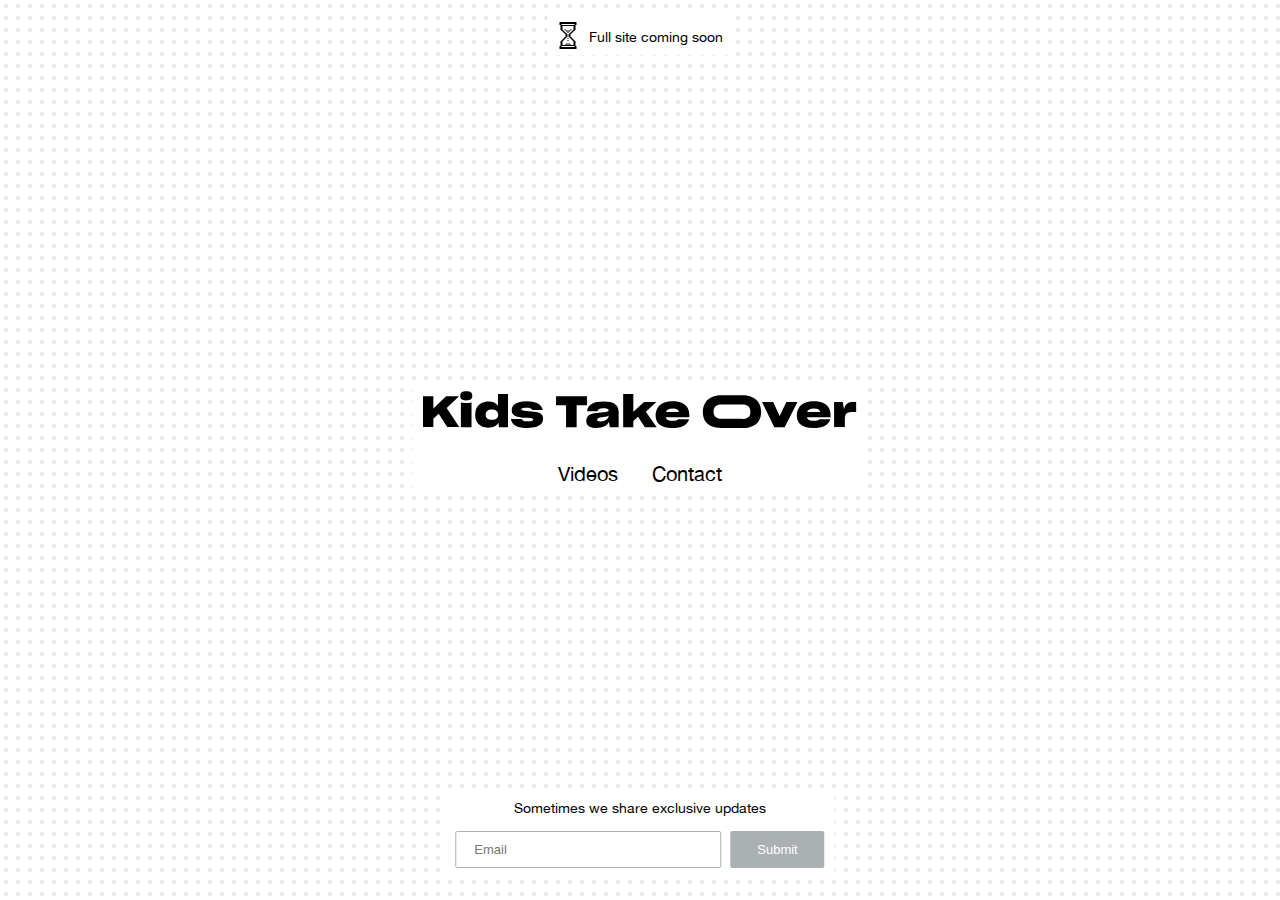
==== index.html @ 6c6bf477 "Top Part" ====
<!DOCTYPE html>
<html>
<head>

	<meta charset="utf-8">
	<meta http-equiv="X-UA-Compatible" content="IE=edge">

	<title>Kids Take Over</title>

	<link rel="stylesheet" type="text/css" href="css/main.css">
	<script src="https://ajax.googleapis.com/ajax/libs/jquery/1.12.4/jquery.min.js"></script>
	<script src="js/main.js"></script>
	
</head>

<body>


<div class="topElementOuter">
	<div class="topElementInner">
		<img src="ae/loading.gif">
		Full site coming soon
	</div>
</div>


<div class="middleElementOuter">
	<div class="middleElementInner">
		<img src="img/ktoLogo.svg">
		<div class="heroSpacer"></div>
		
		<!-- 
		<a href="https://www.shopify.com/">
		</span>Shop
		</a>


		<div class="linkSpacer"></div>
		-->

		<a href="https://www.youtube.com/c/kidstakeover">
		Videos
		</a>

		<div class="linkSpacer"></div>

		<a href="https://gmail.com/">
		</span>Contact
		</a>
	</div>
</div>




<!-- Begin Mailchimp Signup Form -->
<link href="//cdn-images.mailchimp.com/embedcode/horizontal-slim-10_7.css" rel="stylesheet" type="text/css">
<style type="text/css">
	#mc_embed_signup{clear:left; width:100%;}
	/* Add your own Mailchimp form style overrides in your site stylesheet or in this style block.
	   We recommend moving this block and the preceding CSS link to the HEAD of your HTML file. */
</style>

<div class="bottomElementOuter">
	<div class="bottomElementInner">
		<div id="mc_embed_signupX">
		<form action="https://gmail.us7.list-manage.com/subscribe/post?u=64da84754fb970bdb836d7d43&amp;id=0f52aafd10" method="post" id="mc-embedded-subscribe-form" name="mc-embedded-subscribe-form" class="validate" target="_blank" novalidate>
		    <div id="mc_embed_signup_scroll">
			<label for="mce-EMAIL" id="over">Sometimes we share exclusive updates</label>
			<br><div class="footerSpacer"></div>
			<input class="footerInput" type="email" value="" name="EMAIL" class="email" id="mce-EMAIL" placeholder="Email" required>
		    <!-- real people should not fill this in and expect good things - do not remove this or risk form bot signups-->
		    <div style="position: absolute; left: -5000px;" aria-hidden="true"><input type="text" name="b_64da84754fb970bdb836d7d43_0f52aafd10" tabindex="-1" value=""></div>
		    <div class="footerInlineSpacer"></div>
		    <input type="submit" value="Submit" name="subscribe" id="mc-embedded-subscribeX" class="button footerButton"></div>
		    </div>
		</form>
		</div>
	</div>
</div>

<!--End mc_embed_signup-->




<script src="https://unpkg.com/aos@next/dist/aos.js"></script>
  <script>
    AOS.init();
</script>



</body>
</html>
---- css/main.css ----
/*          SECTION ----- Fonts          */

@font-face {
    font-family: 'Helvetica Neue';
    src: url('../font/HelveticaNeue.woff2') format('woff2'),
        url('../font/HelveticaNeue.woff') format('woff');
    font-weight: normal;
    font-style: normal;
}

/*          SECTION ----- HTML Elements          */

body{
    margin: 0;
    padding: 0;
    color: black;
    font-family: 'cursive'; /* As a test */
    overflow: none;
    background-image: url("../img/dot-tile.png");
    background-repeat: repeat;
}



/*          SECTION ----- Custom: Top Section          */

.topElementOuter{
    display: table-cell;
    vertical-align: middle;
}

.topElementInner{
    background-color: white;
    padding: 0px 10px 10px 5px;

    position: absolute;
    margin-top: 0px;
    top: 10px;
    left: 50%;
    transform: translateX(-50%);

    color: black; /* THIS IS THE TEXT COLOR */
    text-align: center;
    text-decoration: none;
    font-family: 'Helvetica Neue';
    font-size: 14px;

    text-rendering: optimizeLegibility !important;
    -webkit-font-smoothing: antialiased !important;
}

.topElementInner img{
    width: 32px;
    transform: translateY(10px);
}


/*          SECTION ----- Custom: Middle Section          */

.middleElementOuter{
    display: table-cell;
    vertical-align: middle;
}

.middleElementInner{
    background-color: white;
    padding: 10px;
    position: absolute;
    top: 50%;
    left: 50%;
    transform: translate(-50%, -60%);

    color: black; /* THIS IS THE TEXT COLOR */
    text-align: center;
    text-decoration: none;
    font-family: 'Helvetica Neue';
    font-size: 20px;

    text-rendering: optimizeLegibility !important;
    -webkit-font-smoothing: antialiased !important;

}

.middleElementInner img{
    width: 434px;
}

.heroSpacer{
    height: 29px;
}

.linkSpacer{
    width: 22px;
    display: inline-block;
}

.icon16size{
    font-size: 16px;
}

.middleElementInner a{
    text-decoration: none;
    color: black;
}

.middleElementInner a:hover{
    color: #4E5558;
}

/*          SECTION ----- Custom: Bottom          */

.bottomElementOuter{
    display: table-cell;
    vertical-align: middle;
}

.bottomElementInner{
    background-color: white;
    padding: 10px;

    position: absolute;
    bottom: 22px;
    left: 50%;
    transform: translate(-50%, 0px);

    color: black; /* THIS IS THE TEXT COLOR */
    text-align: center;
    text-decoration: none;
    font-family: 'Helvetica Neue';
    font-size: 14px;

    text-rendering: optimizeLegibility !important;
    -webkit-font-smoothing: antialiased !important;
}

.bottomElementInner .label{
    color: blue; /* THIS IS THE TEXT COLOR */
    text-align: center;
    text-decoration: none;
    font-family: 'Helvetica Neue';
    font-size: 140px;

    text-rendering: optimizeLegibility !important;
    -webkit-font-smoothing: antialiased !important;
}

.footerSpacer{
    height: 0px;
}

.footerInlineSpacer{
    display: inline-block;
    width: 1px;
}

.footerInput{
    font-size: 13px;
    background-color: white;
    border: none;
    padding: 10px 70px 10px 18px;
    border-radius: 2px;
    border: 1px solid #ABB0B2;

    margin-top: 15px;
}


.footerButton{
    font-size: 13px;
    color: white;
    background-color: #ABB0B2;
    border: none;
    padding: 11px 27px;
    border-radius: 2px;

    cursor: pointer;

    margin-top: 15px;
}


#over{
    color: black; /* THIS IS THE TEXT COLOR */
    text-align: center;
    text-decoration: none;
    font-family: 'Helvetica Neue';
    font-size: 14px;
    font-weight: normal;

    text-rendering: optimizeLegibility !important;
    -webkit-font-smoothing: antialiased !important;

    padding-bottom: 0px;

}
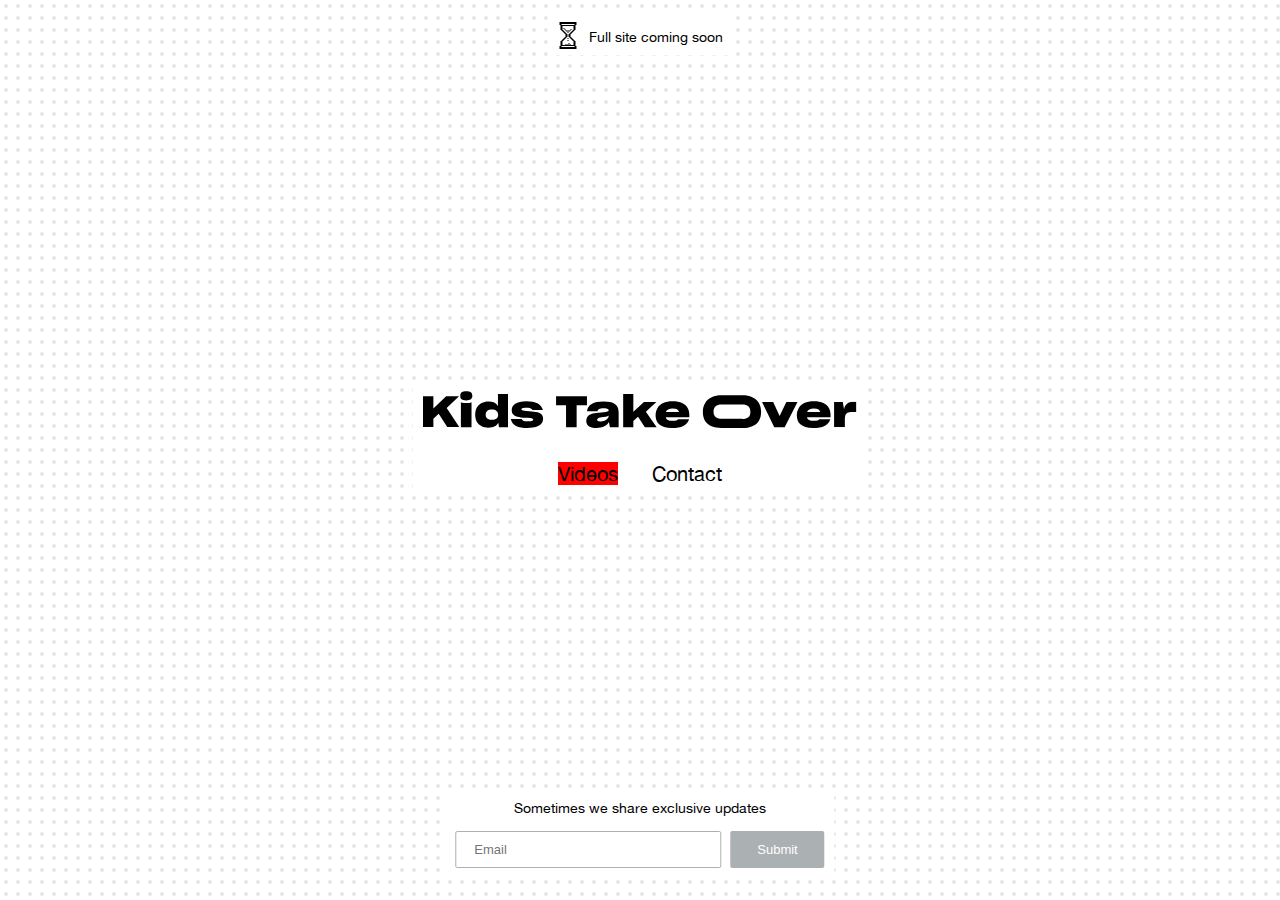
==== commit bbc7fae1: "htaccess" ====
--- a/index.html
+++ b/index.html
@@ -39,7 +39,7 @@
 		-->
 
 		<a href="https://www.youtube.com/c/kidstakeover">
-		Videos
+		<span style="background-color: red;">Videos</span>
 		</a>
 
 		<div class="linkSpacer"></div>
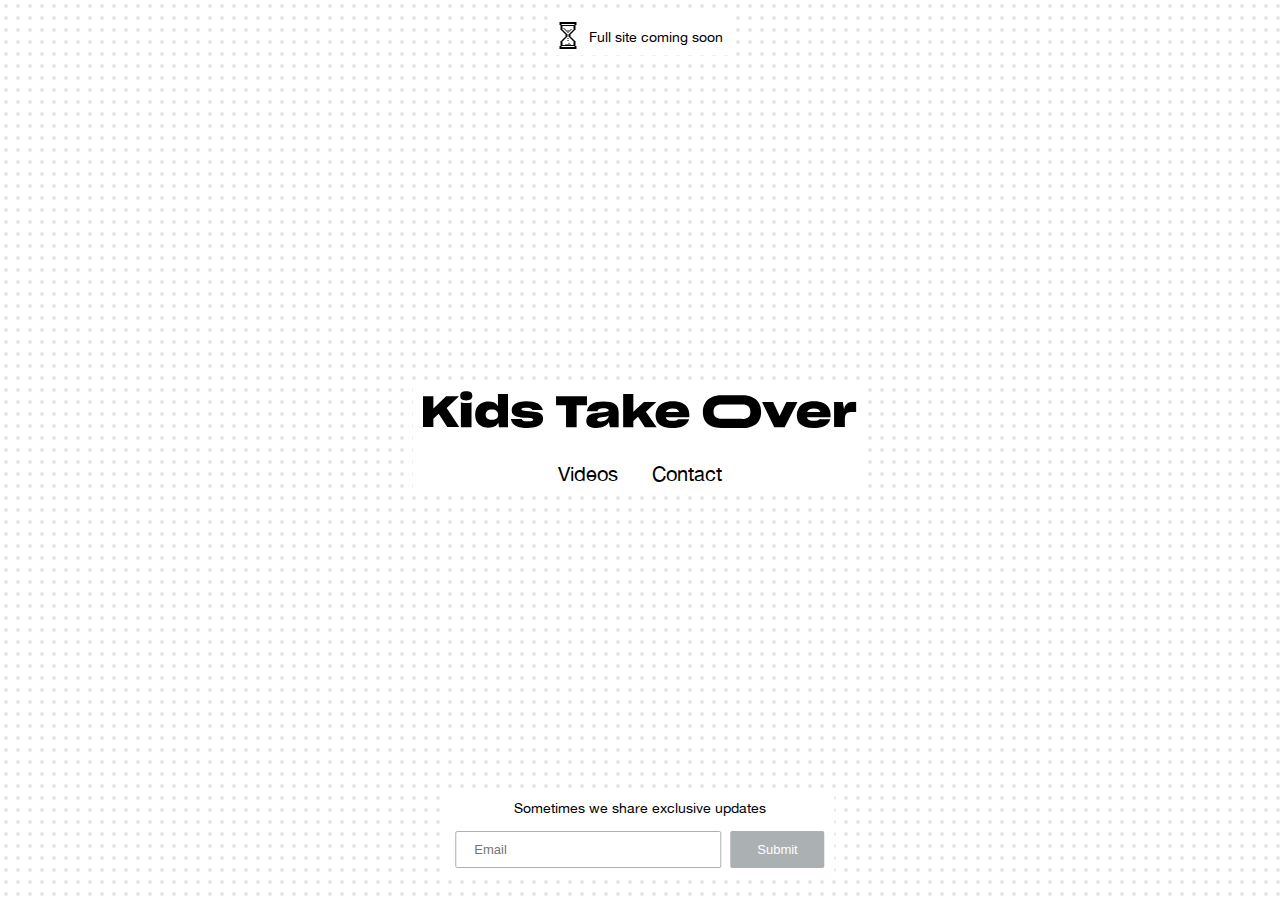
==== commit 14ea874d: "shop page" ====
--- a/index.html
+++ b/index.html
@@ -39,7 +39,7 @@
 		-->
 
 		<a href="https://www.youtube.com/c/kidstakeover">
-		<span style="background-color: red;">Videos</span>
+		Videos
 		</a>
 
 		<div class="linkSpacer"></div>
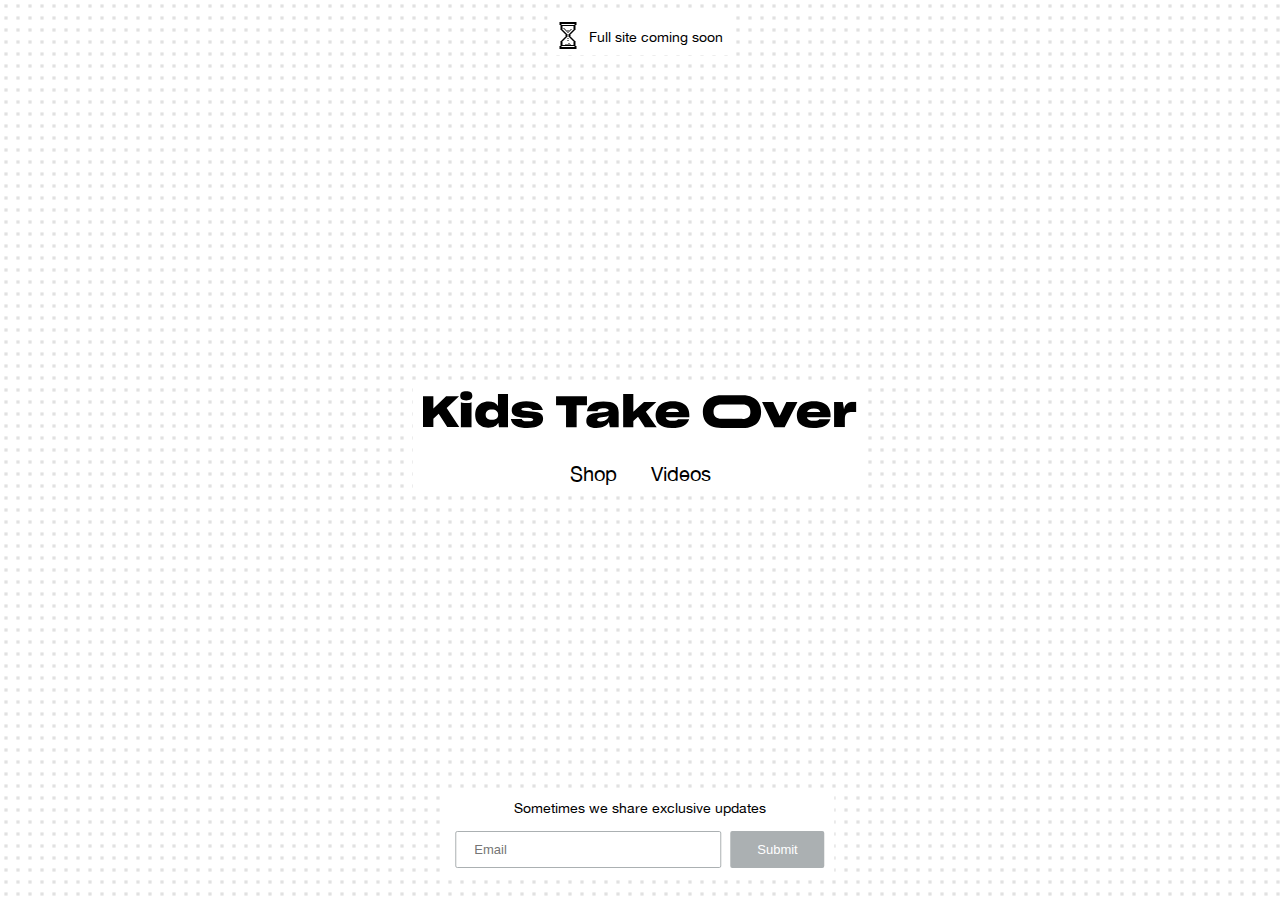
==== commit 14e48942: "shop button" ====
--- a/index.html
+++ b/index.html
@@ -38,15 +38,23 @@
 		<div class="linkSpacer"></div>
 		-->
 
+		<a href="" class="unclickable">
+		Shop
+		</a>
+
+		<div class="linkSpacer"></div>
+
 		<a href="https://www.youtube.com/c/kidstakeover">
 		Videos
 		</a>
 
+		<!-- 
 		<div class="linkSpacer"></div>
 
 		<a href="https://gmail.com/">
 		</span>Contact
 		</a>
+		-->
 	</div>
 </div>
 
--- a/css/main.css
+++ b/css/main.css
@@ -194,4 +194,8 @@
 
 }
 
-
+.unclickable{
+    cursor: progress;
+}
+
+
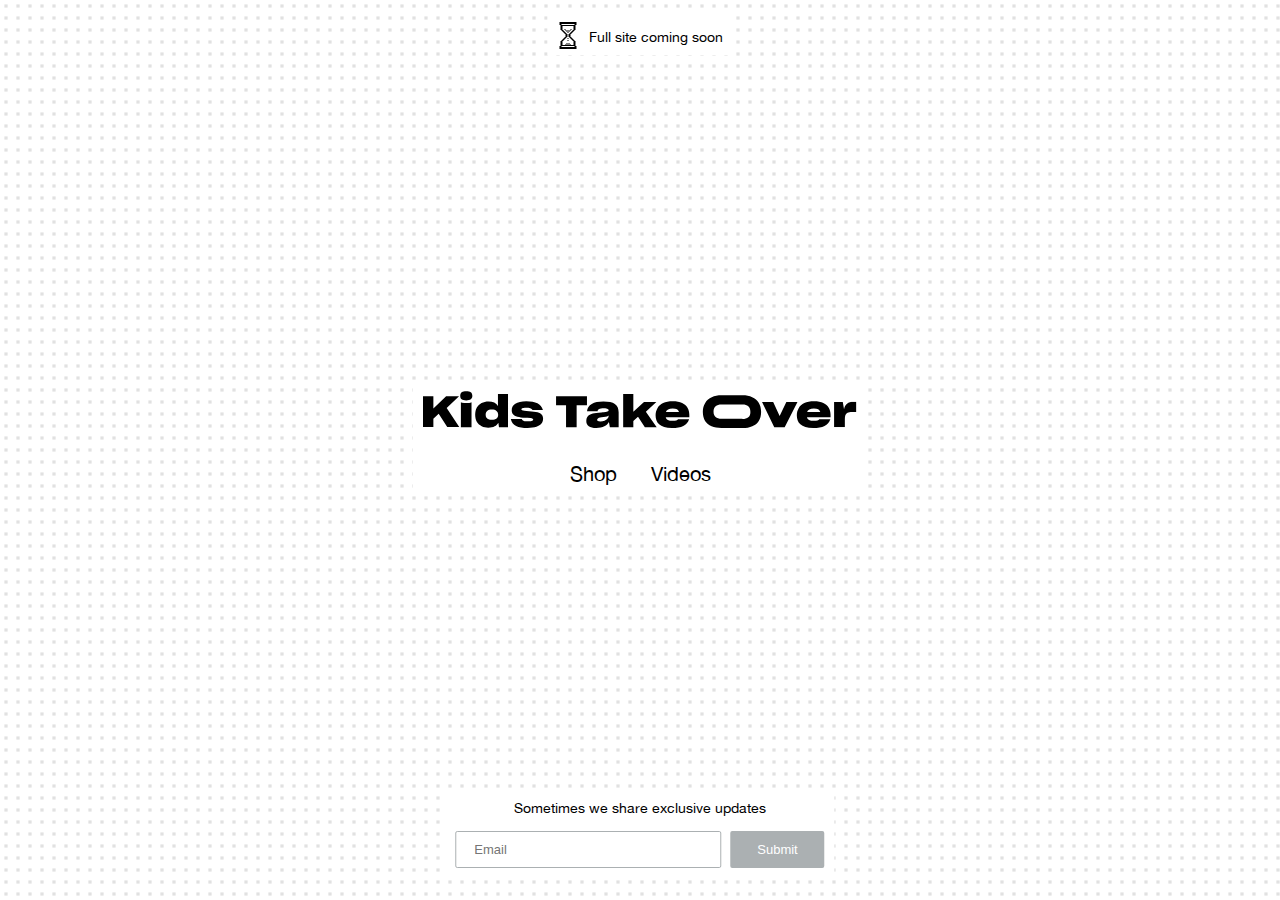
==== commit 661f629c: "available to shop" ====
--- a/index.html
+++ b/index.html
@@ -38,7 +38,7 @@
 		<div class="linkSpacer"></div>
 		-->
 
-		<a href="" class="unclickable">
+		<a href="https://kids-take-over.myshopify.com/">
 		Shop
 		</a>
 
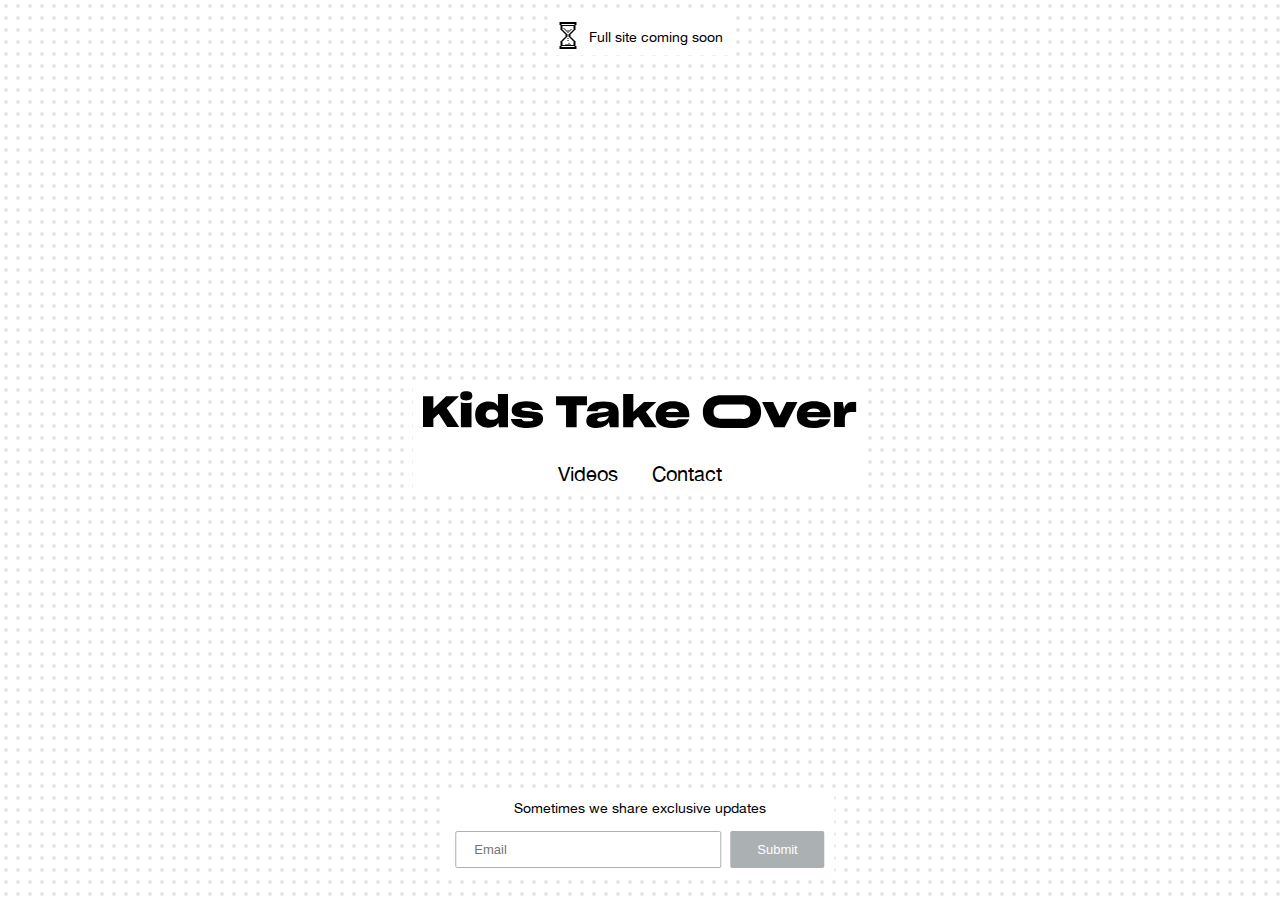
==== commit 6bdb4770: "remove shop" ====
--- a/index.html
+++ b/index.html
@@ -36,25 +36,26 @@
 
 
 		<div class="linkSpacer"></div>
-		-->
+		
 
 		<a href="https://kids-take-over.myshopify.com/">
 		Shop
 		</a>
 
 		<div class="linkSpacer"></div>
+		-->
 
 		<a href="https://www.youtube.com/c/kidstakeover">
 		Videos
 		</a>
 
-		<!-- 
+		 
 		<div class="linkSpacer"></div>
 
 		<a href="https://gmail.com/">
 		</span>Contact
 		</a>
-		-->
+		
 	</div>
 </div>
 
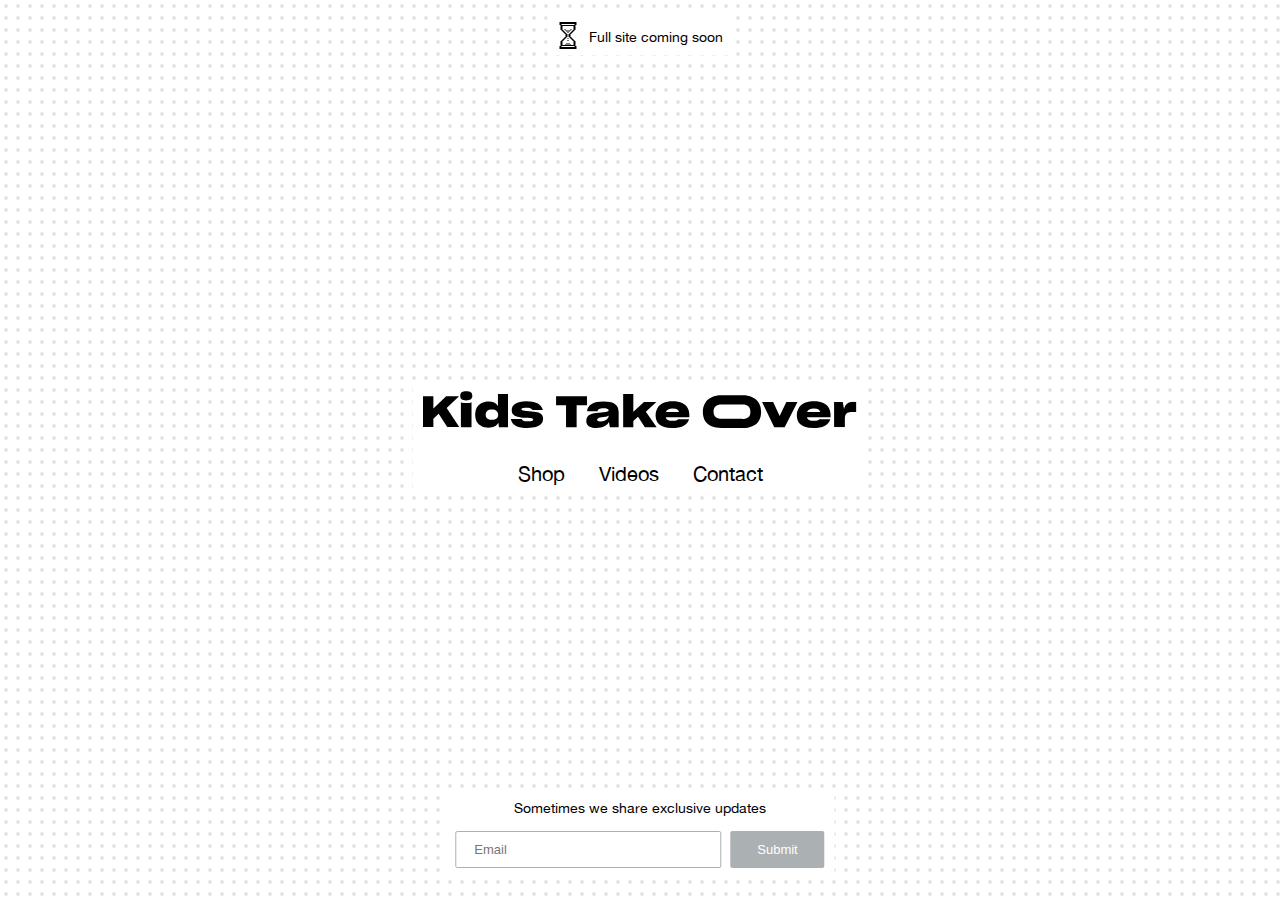
==== commit 0ece1849: "Update index.html" ====
--- a/index.html
+++ b/index.html
@@ -29,13 +29,6 @@
 		<img src="img/ktoLogo.svg">
 		<div class="heroSpacer"></div>
 		
-		<!-- 
-		<a href="https://www.shopify.com/">
-		</span>Shop
-		</a>
-
-
-		<div class="linkSpacer"></div>
 		
 
 		<a href="https://kids-take-over.myshopify.com/">
@@ -43,7 +36,7 @@
 		</a>
 
 		<div class="linkSpacer"></div>
-		-->
+		
 
 		<a href="https://www.youtube.com/c/kidstakeover">
 		Videos
